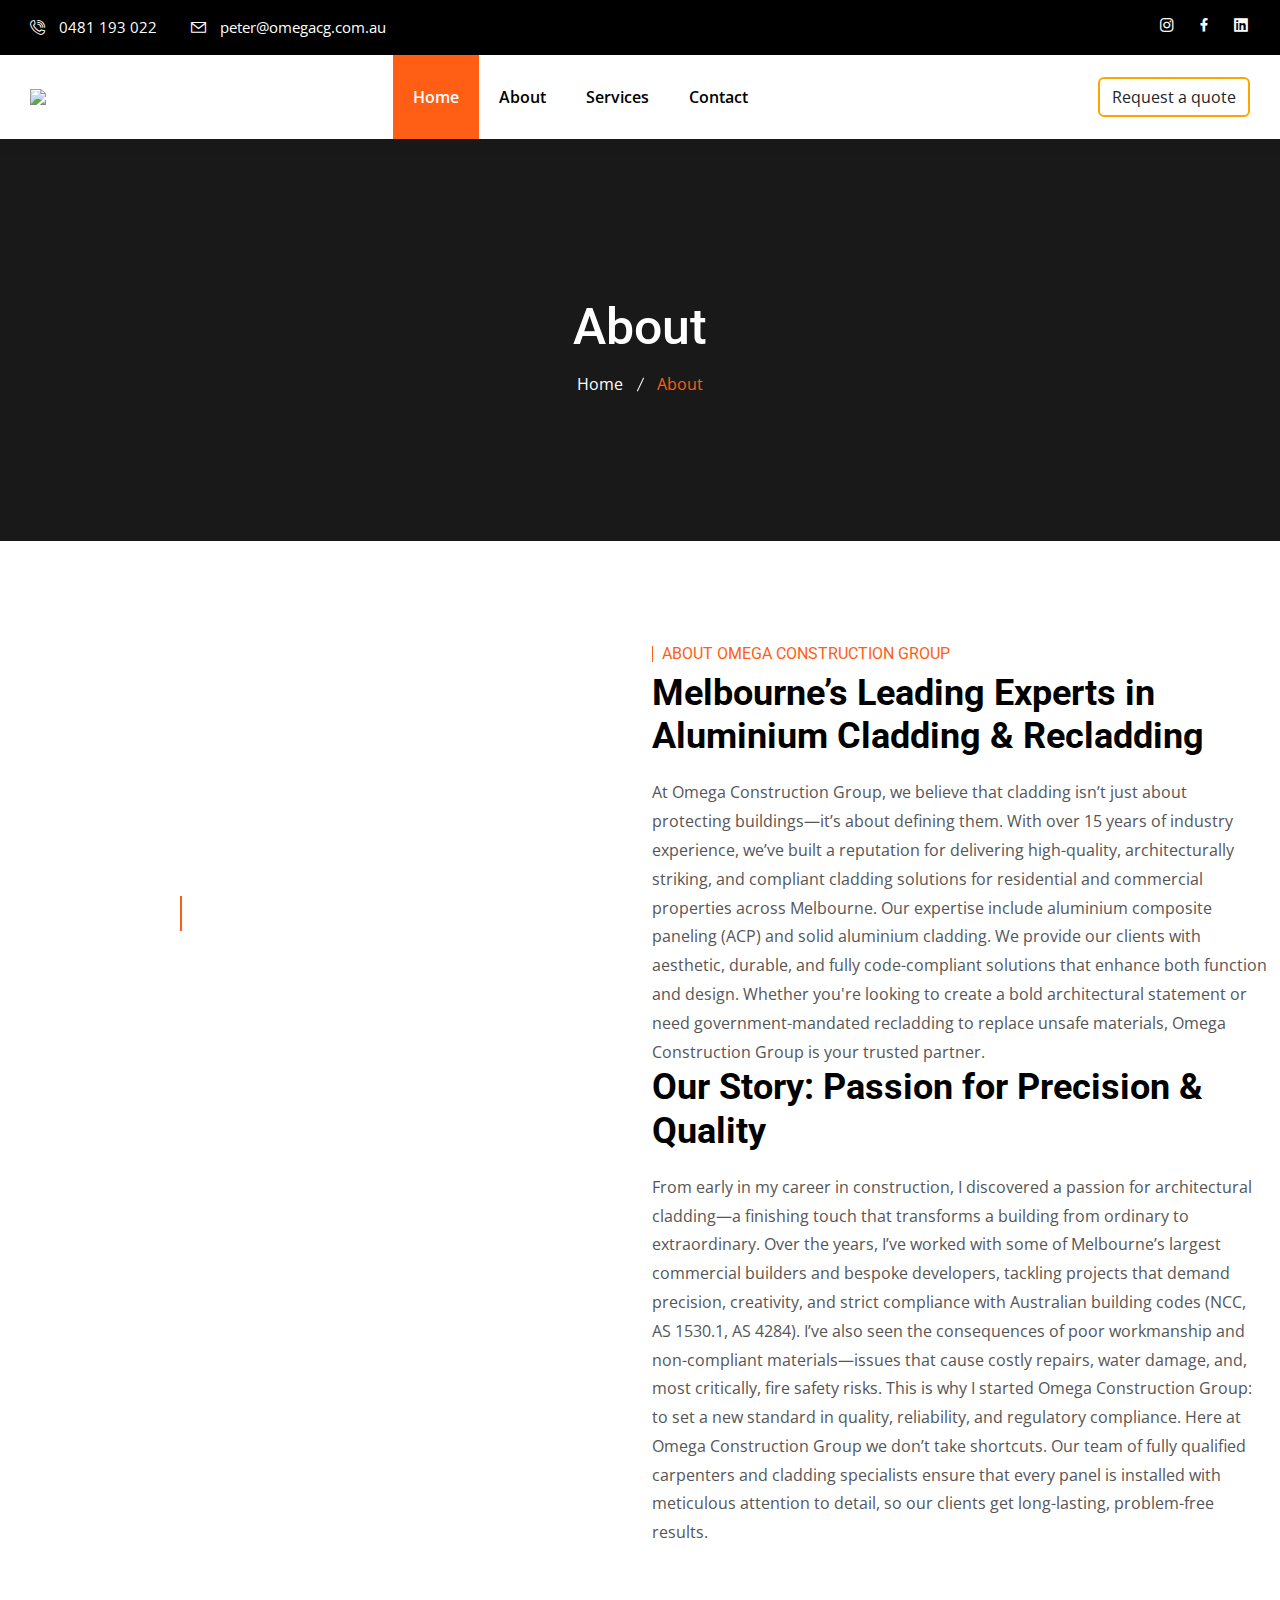
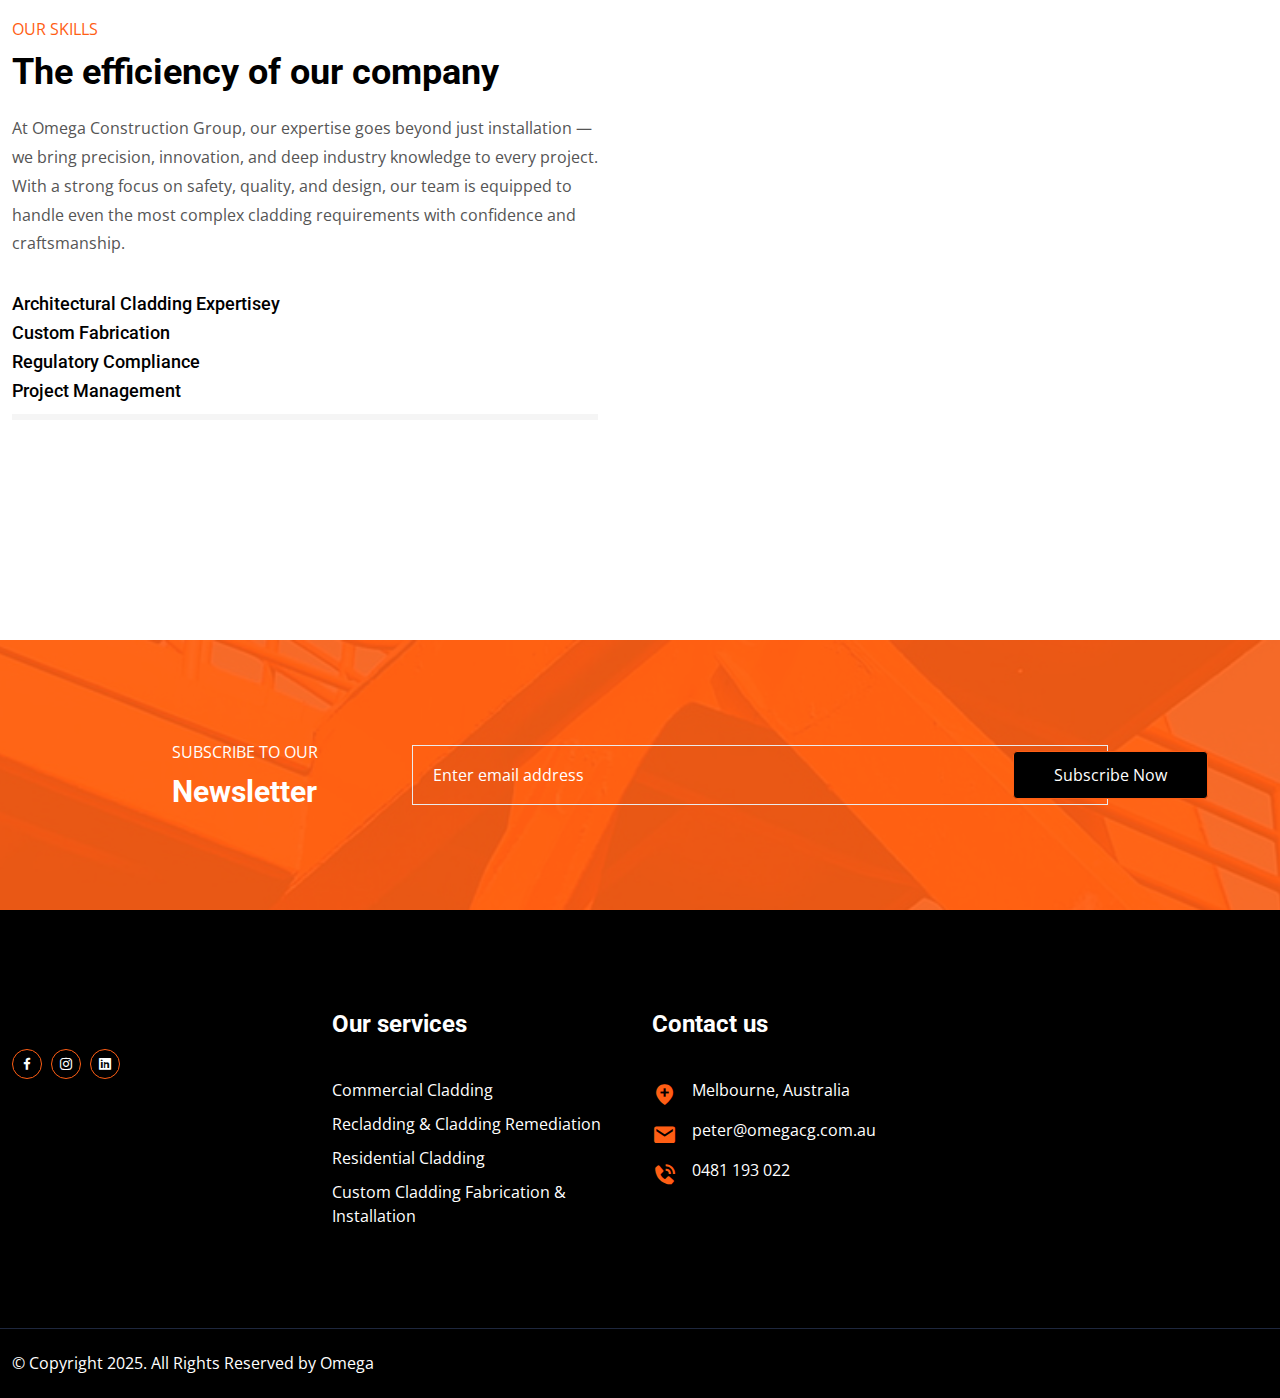
==== about.html @ 0a9ec305 "Add files via upload" ====
<!DOCTYPE html>
<html lang="zxx">

<head>
    <!-- Required meta tags -->
    <meta charset="utf-8">
    <meta name="viewport" content="width=device-width, initial-scale=1, shrink-to-fit=no">

    <!-- Bootstrap Min CSS -->
    <link rel="stylesheet" href="assets/css/bootstrap.min.css">
    <!-- Owl Theme Default Min CSS -->
    <link rel="stylesheet" href="assets/css/owl.theme.default.min.css">
    <!-- Owl Carousel Min CSS -->
    <link rel="stylesheet" href="assets/css/owl.carousel.min.css">
    <!-- Owl Magnific Min CSS -->
    <link rel="stylesheet" href="assets/css/magnific-popup.min.css">
    <!-- Animate Min CSS -->
    <link rel="stylesheet" href="assets/css/animate.min.css">
    <!--=== BoxIcons Min CSS ===-->
    <link rel="stylesheet" href="assets/css/boxicons.min.css">
    <!--=== FlatIcon CSS ===-->
    <link rel="stylesheet" href="assets/css/flaticon.css">
    <!--=== MeanMenu Min CSS ===-->
    <link rel="stylesheet" href="assets/css/meanmenu.min.css">
    <!-- Nice Select Min CSS -->
    <link rel="stylesheet" href="assets/css/nice-select.min.css">
    <!-- Odometer Min CSS-->
    <link rel="stylesheet" href="assets/css/odometer.min.css">
    <!-- Style CSS -->
    <link rel="stylesheet" href="assets/css/style.css">
    <!-- Responsive CSS -->
    <link rel="stylesheet" href="assets/css/responsive.css">

    <!-- Favicon -->
    <link rel="icon" type="image/png" href="assets/img/favicon.png">

    <link rel="stylesheet" href="https://cdnjs.cloudflare.com/ajax/libs/font-awesome/6.5.0/css/all.min.css" />


    <!-- Title -->
    <title>Omega Construction Group</title>
</head>

<body>
    <!-- Start Preloader Area -->
    <div class="loader-wrapper">
        <div class="loader-logo">
            <img src="assets/img/footer-logo.png" alt="Loading..." />
        </div>
    </div>

    <style>
        .loader-wrapper {
            position: fixed;
            z-index: 9999;
            background: #000 !important;
            width: 100%;
            height: 100%;
            top: 0;
            left: 0;
            display: flex;
            justify-content: center;
            align-items: center;
        }

        .loader-logo img {
            width: 200px;
            animation: pulse 1.5s infinite ease-in-out;
        }

        @keyframes pulse {
            0% {
                transform: scale(1);
                opacity: 1;
            }

            50% {
                transform: scale(1.1);
                opacity: 0.8;
            }

            100% {
                transform: scale(1);
                opacity: 1;
            }
        }
    </style>

    <!-- End Preloader Area -->

    <!-- Start Header Area -->
    <header class="header-area">
        <!-- Start Top Header -->
        <div class="top-header black-bg">
            <div class="container-fluid">
                <div class="row align-items-center">
                    <div class="col-lg-6 col-sm-8 ps-0">
                        <ul class="header-left-content">
                            <li>
                                <i class="flaticon-phone-ringing"></i>
                                <a href="tel: 0481 193 022"> 0481 193 022</a>
                            </li>
                            <li>
                                <i class="flaticon-email"></i>
                                <a href="mailto:peter@omegacg.com.au
">peter@omegacg.com.au
                                </a>
                            </li>
                        </ul>
                    </div>

                    <div class="col-lg-6 col-sm-4 pe-0">
                        <ul class="header-right-content">

                            <li>
                                <a href="https://www.instagram.com/omega.c.g?utm_source=ig_web_button_share_sheet&igsh=ZDNlZDc0MzIxNw%3D%3D"
                                    target="_blank">
                                    <i class="bx bxl-instagram"></i>
                                </a>
                            </li>
                            <li>
                                <a href="https://www.facebook.com/" target="_blank">
                                    <i class="bx bxl-facebook"></i>
                                </a>
                            </li>
                            <li>
                                <a href="https://au.linkedin.com/company/omega-construction-group" target="_blank">
                                    <i class="bx bxl-linkedin-square"></i>
                                </a>
                            </li>
                        </ul>
                    </div>
                </div>
            </div>
        </div>
        <!-- Start Top Header -->

        <!-- Start Nav Area -->
        <div class="navbar-area">
            <div class="mobile-nav">
                <div class="container-fluid">
                    <a href="index.html" class="logo">
                        <img alt="Logo" src="assets/img/logo.png" class="logo-img" style="width:250px;">
                        <noscript><img src="assets/img/logo.png" alt="Logo" style="width:250px;"></noscript>
                    </a>
                </div>
            </div>
        
            <div class="main-nav">
                <div class="container-fluid">
                    <nav class="navbar navbar-expand-md">
                        <a class="navbar-brand" href="index.html">
                            <img alt="Logo" src="assets/img/logo.png" class="logo-img"  style="width:150px;">
                            <noscript><img src="assets/img/logo.png" alt="Logo" style="width:150px;"></noscript>
                        </a>
        
                        <div class="collapse navbar-collapse mean-menu">
                            <ul class="navbar-nav m-auto">
                                <li class="nav-item">
                                    <a href="index.html" class="nav-link active">Home</a>
                                </li>
        
                                <li class="nav-item">
                                    <a href="about.html" class="nav-link">About</a>
                                </li>
        
                                <li class="nav-item">
                                    <a href="services.html" class="nav-link">Services</a>
                                </li>
        
                                <li class="nav-item">
                                    <a href="contact.html" class="nav-link">Contact</a>
                                </li>
                            </ul>
        
                            <!-- Request a quote button positioned to the right -->
                            <div class="ml-auto d-none d-md-block">
    <button class="btn btn-transparent" style="border: 2px solid orange;"> 
        <a href="contact.html" class="nav-link" style="color: inherit;">Request a quote</a>
    </button>
</div>


                        </div>
                    </nav>
                </div>
            </div>
        </div>
        

        <div class="others-option-for-responsive">
            <div class="container">
                <div class="dot-menu">
                    <div class="inner">
                        <div class="circle circle-one"></div>
                        <div class="circle circle-two"></div>
                        <div class="circle circle-three"></div>
                    </div>
                </div>


            </div>
        </div>
        </div>
        </div>
        </div>
        </div>
        <!-- End Nav Area -->
    </header>
    <!-- End Header Area -->

    <!-- Start Page Title Area -->
    <div class="page-title-area bg-1">
        <div class="container">
            <div class="page-title-content">
                <h2>About</h2>
                <ul>
                    <li>
                        <a href="index.html">
                            Home
                        </a>
                    </li>

                    <li class="active">About</li>
                </ul>
            </div>
        </div>
    </div>
    <!-- End Page Title Area -->

    <!-- Start Who We Are Area -->
    <section class="who-we-are-area pt-100 pb-70">
        <div class="container">
            <div class="row">
                <div class="col-lg-6">
                    <div class="who-we-are-img">
                        <img alt="Image" data-cfsrc="assets/img/H3.jpg"
                            style="display:none;visibility:hidden;"><noscript><img
                                src="assets/img/H3.jpg" alt="Image"></noscript>

                        <div class="who-we-are-img-2">
                            <img alt="Image" data-cfsrc="assets/img/H2.jpg"
                                style="display:none;visibility:hidden;"><noscript><img
                                    src="assets/img/H2.jpg" alt="Image"></noscript>
                        </div>


                    </div>
                </div>

                <div class="col-lg-6">
                    <div class="who-we-are-content">
                        <span class="top-title">ABOUT OMEGA CONSTRUCTION GROUP</span>
                        <h2>Melbourne’s Leading Experts in Aluminium Cladding & Recladding</h2>
                        <p>At Omega Construction Group, we believe that cladding isn’t just about protecting
                            buildings—it’s about defining them. With over 15 years of industry experience, we’ve built a
                            reputation for delivering high-quality, architecturally striking, and compliant cladding
                            solutions for residential and commercial properties across Melbourne. Our expertise include
                            aluminium composite paneling (ACP) and solid aluminium cladding. We provide our clients with
                            aesthetic, durable, and fully code-compliant solutions that enhance both function and
                            design. Whether you're looking to create a bold architectural statement or need
                            government-mandated recladding to replace unsafe materials, Omega Construction Group is your
                            trusted partner.</p>
                    </div>
                </div>
                <div class="col-lg-6">
                    <div class="who-we-are-img">
                        <img alt="Image" data-cfsrc="assets/img/2.jpg"
                            style="display:none;visibility:hidden;"><noscript><img src="assets/img/2.jpg"
                                alt="Image"></noscript>

                        <div class="who-we-are-img-2">
                            <img alt="Image" data-cfsrc="assets/img/3.jpg"
                                style="display:none;visibility:hidden;"><noscript><img src="assets/img/3.jpg"
                                    alt="Image"></noscript>
                        </div>


                    </div>
                </div>
                <div class="col-lg-6">
                    <div class="who-we-are-content">


                        <h2>Our Story: Passion for Precision & Quality</h2>
                        <p>From early in my career in construction, I discovered a passion for architectural cladding—a
                            finishing touch that transforms a building from ordinary to extraordinary. Over the years,
                            I’ve worked with some of Melbourne’s largest commercial builders and bespoke developers,
                            tackling projects that demand precision, creativity, and strict compliance with Australian
                            building codes (NCC, AS 1530.1, AS 4284). I’ve also seen the consequences of poor
                            workmanship and non-compliant materials—issues that cause costly repairs, water damage, and,
                            most critically, fire safety risks. This is why I started Omega Construction Group: to set a
                            new standard in quality, reliability, and regulatory compliance. Here at Omega Construction
                            Group we don’t take shortcuts. Our team of fully qualified carpenters and cladding
                            specialists ensure that every panel is installed with meticulous attention to detail, so our
                            clients get long-lasting, problem-free results.</p>
                    </div>
                </div>
            </div>
        </div>
        </div>
        </div>
    </section>
    <!-- End Who We Are Area -->

    <!-- Start Features Area -
    <section class="feathers-area pt-100 pb-70">
        <div class="container">
            <div class="row justify-content-center">
                <div class="col-lg-4 col-sm-6">
                    <div class="single-feathers">
                        <i class="flaticon-planning"></i>
                        <h3>Total initial planning</h3>
                        <p>Lorem ipsum dolor sit amet, conse etur adipiscing elit, sed do eiusmo tempor incididunt dolore magna</p>
                    </div>
                </div>

                <div class="col-lg-4 col-sm-6">
                    <div class="single-feathers">
                        <i class="flaticon-stopwatch"></i>
                        <h3>First working process</h3>
                        <p>Lorem ipsum dolor sit amet, conse etur adipiscing elit, sed do eiusmo tempor incididunt dolore magna</p>
                    </div>
                </div>

                <div class="col-lg-4 col-sm-6">
                    <div class="single-feathers">
                        <i class="flaticon-cost"></i>
                        <h3>Affordable price</h3>
                        <p>Lorem ipsum dolor sit amet, conse etur adipiscing elit, sed do eiusmo tempor incididunt dolore magna</p>
                    </div>
                </div>
            </div>
        </div>
    </section>
    <!-- End Features Area -->

    <!-- Start Our Skills Area -->
    <section class="our-skills-area pb-100">
        <div class="container">
            <div class="row align-items-center">
                <div class="col-lg-6">
                    <div class="skills-content">
                        <span class="top-title">OUR SKILLS </span>
                        <h2>The efficiency of our company</h2>
                        <p>At Omega Construction Group, our expertise goes beyond just installation — we bring
                            precision, innovation, and deep industry knowledge to every project. With a strong focus on
                            safety, quality, and design, our team is equipped to handle even the most complex cladding
                            requirements with confidence and craftsmanship.

                        </p>
                    </div>

                    <div class="all-skill-bar">
                        <div class="skill-bar">
                            <h4 class="">
                                <span class="progress-title"> Architectural Cladding Expertisey</span><br>
                                <span class="progress-title"> Custom Fabrication</span><br>
                                <span class="progress-title"> Regulatory Compliance</span><br>
                                <span class="progress-title"> Project Management</span>
                                <span class="progress-number-wrapper">
                                    <span class="progress-number-mark">
                                        <span class="percent"></span>
                                        <span class="down-arrow"></span>
                                    </span>
                                </span>
                            </h4>

                            <div class="progress-content-outter">
                                <div class="progress-content"></div>
                            </div>
                        </div>


                    </div>
                </div>

                <div class="col-lg-6">
                    <div class="skill-img">
                        <img alt="Image" data-cfsrc="assets/img/3.jpg"
                            style="display:none;visibility:hidden;"><noscript><img src="assets/img/3.jpg"
                                alt="Image"></noscript>
                    </div>
                </div>
            </div>
        </div>
    </section>
    <!-- End Our Skills Area -->

    <!-- Start Team Area 
    <section class="team-area pt-100 pb-70">
        <div class="container">
            <div class="section-title">
                <span>PROFESSIONALS</span>
                <h2>Meet our skilled team</h2>
            </div>

            <div class="row justify-content-center">
                <div class="col-lg-4 col-md-6">
                    <div class="single-team-member">
                        <img alt="Image" data-cfsrc="assets/img/team-img/team-img-1.jpg" style="display:none;visibility:hidden;"><noscript><img src="assets/img/team-img/team-img-1.jpg" alt="Image"></noscript>

                        <div class="team-content">
                            <span>PROJECT HEAD</span>
                            <h3>David Cunningham</h3>

                            <div class="team-social">
                                <a href="#" class="control">
										<i class="bx bx-share-alt"></i>
									</a>

                                <ul>
                                    <li>
                                        <a href="#">
												<i class="bx bxl-twitter"></i>
											</a>
                                    </li>
                                    <li>
                                        <a href="#">
												<i class="bx bxl-instagram"></i>
											</a>
                                    </li>
                                    <li>
                                        <a href="#">
												<i class="bx bxl-facebook"></i>
											</a>
                                    </li>
                                    <li>
                                        <a href="#">
												<i class="bx bxl-linkedin-square"></i>
											</a>
                                    </li>
                                </ul>
                            </div>
                        </div>
                    </div>
                </div>

                <div class="col-lg-4 col-md-6">
                    <div class="single-team-member">
                        <img alt="Image" data-cfsrc="assets/img/team-img/team-img-2.jpg" style="display:none;visibility:hidden;"><noscript><img src="assets/img/team-img/team-img-2.jpg" alt="Image"></noscript>

                        <div class="team-content">
                            <span>INTERIOR DESIGNER</span>
                            <h3>Michele A. Murphy</h3>

                            <div class="team-social">
                                <a href="#" class="control">
										<i class="bx bx-share-alt"></i>
									</a>

                                <ul>
                                    <li>
                                        <a href="#">
												<i class="bx bxl-twitter"></i>
											</a>
                                    </li>
                                    <li>
                                        <a href="#">
												<i class="bx bxl-instagram"></i>
											</a>
                                    </li>
                                    <li>
                                        <a href="#">
												<i class="bx bxl-facebook"></i>
											</a>
                                    </li>
                                    <li>
                                        <a href="#">
												<i class="bx bxl-linkedin-square"></i>
											</a>
                                    </li>
                                </ul>
                            </div>
                        </div>
                    </div>
                </div>

                <div class="col-lg-4 col-md-6">
                    <div class="single-team-member">
                        <img alt="Image" data-cfsrc="assets/img/team-img/team-img-3.jpg" style="display:none;visibility:hidden;"><noscript><img src="assets/img/team-img/team-img-3.jpg" alt="Image"></noscript>

                        <div class="team-content">
                            <span>ARCHITECT</span>
                            <h3>Margert Scott</h3>

                            <div class="team-social">
                                <a href="#" class="control">
										<i class="bx bx-share-alt"></i>
									</a>

                                <ul>
                                    <li>
                                        <a href="#">
												<i class="bx bxl-twitter"></i>
											</a>
                                    </li>
                                    <li>
                                        <a href="#">
												<i class="bx bxl-instagram"></i>
											</a>
                                    </li>
                                    <li>
                                        <a href="#">
												<i class="bx bxl-facebook"></i>
											</a>
                                    </li>
                                    <li>
                                        <a href="#">
												<i class="bx bxl-linkedin-square"></i>
											</a>
                                    </li>
                                </ul>
                            </div>
                        </div>
                    </div>
                </div>
            </div>
        </div>
    </section>
    <!-- End Team Area -->

    <!-- Start Testimonials Area 
    <section class="testimonials-area testimonials-area-style-two ptb-100">
        <div class="container">
            <div class="section-title white-title">
                <span>TESTIMONIALS</span>
                <h2>What our clients say</h2>
            </div>

            <div class="testimonials-all-content">
                <div class="testimonials-slider owl-theme owl-carousel">
                    <div class="row">
                        <div class="col-lg-4">
                            <img alt="Image" data-cfsrc="assets/img/testimonials-img/testimonials-img-2.jpg" style="display:none;visibility:hidden;"><noscript><img src="assets/img/testimonials-img/testimonials-img-2.jpg" alt="Image"></noscript>
                        </div>

                        <div class="col-lg-8">
                            <div class="testimonials-content">
                                <div class="testimonials-name">
                                    <i class="flaticon-quotation"></i>
                                    <h3>Juhon Sheetz</h3>
                                    <span>Client</span>
                                </div>

                                <p>“Lorem ipsum dolor sit amet, consetetur sadipscing elitr, sed diam nonumy eirmod tempor invidunt ut labore et dolore magna aliquyam erat, sed diam voluptua. At vero eos et accusam et justo duo dolores et ea rebum. Stet
                                    clita kasd gubergren, no sea takimata sanctus est Lorem ipsum dolor sit amet ut labore et dolore magna aliquyam erat, sed diam voluptua justo duo dolores et ea rebum.”</p>
                            </div>
                        </div>
                    </div>

                    <div class="row">
                        <div class="col-lg-4">
                            <img alt="Image" data-cfsrc="assets/img/testimonials-img/testimonials-img-1.jpg" style="display:none;visibility:hidden;"><noscript><img src="assets/img/testimonials-img/testimonials-img-1.jpg" alt="Image"></noscript>
                        </div>

                        <div class="col-lg-8">
                            <div class="testimonials-content">
                                <div class="testimonials-name">
                                    <i class="flaticon-quotation"></i>
                                    <h3>Donald Sheetz</h3>
                                    <span>Client</span>
                                </div>

                                <p>“Lorem ipsum dolor sit amet, consetetur sadipscing elitr, sed diam nonumy eirmod tempor invidunt ut labore et dolore magna aliquyam erat, sed diam voluptua. At vero eos et accusam et justo duo dolores et ea rebum. Stet
                                    clita kasd gubergren, no sea takimata sanctus est Lorem ipsum dolor sit amet ut labore et dolore magna aliquyam erat, sed diam voluptua justo duo dolores et ea rebum.”</p>
                            </div>
                        </div>
                    </div>
                </div>
            </div>
        </div>

        <div class="testimonials-shape">
            <img alt="Image" data-cfsrc="assets/img/testimonials-img/testimonials-shape.jpg" style="display:none;visibility:hidden;"><noscript><img src="assets/img/testimonials-img/testimonials-shape.jpg" alt="Image"></noscript>
        </div>
    </section>
    <!-- End Testimonials Area -->

    <!-- Start Subscribe Area -->
    <section class="subscribe-area ptb-100 mt-100">
        <div class="container">
            <div class="row align-items-center">
                <div class="col-lg-3">
                    <div class="subscribe-content">
                        <span>SUBSCRIBE TO OUR</span>
                        <h2>Newsletter</h2>
                    </div>
                </div>

                <div class="col-lg-9">
                    <form class="newsletter-form" data-toggle="validator">
                        <input type="email" class="form-control" placeholder="Enter email address" name="EMAIL" required
                            autocomplete="off">

                        <button class="default-btn" type="submit">
                            Subscribe Now
                        </button>

                        <div id="validator-newsletter" class="form-result"></div>
                    </form>
                </div>
            </div>
        </div>
    </section>
    <!-- End Subscribe Area -->

    <!-- Start Footer Top Area -->
    <footer class="footer-top-area pt-100 pb-70">
        <div class="container">
            <div class="row">
                <div class="col-lg-3 col-md-6">
                    <div class="single-footer-widget">
                        <a href="index.html">
                            <img alt="Image" data-cfsrc="assets/img/footer-logo.png"
                                style="display:none;visibility:hidden;"><noscript><img src="assets/img/footer-logo.png"
                                    alt="Image"></noscript>
                        </a>

                        <p></p>

                        <ul class="social-icon">

                            <li>
                                <a href="https://www.facebook.com/" target="_blank">
                                    <i class="bx bxl-facebook"></i>
                                </a>
                            </li>
                            <li>
                                <a href="https://www.instagram.com/omega.c.g?utm_source=ig_web_button_share_sheet&igsh=ZDNlZDc0MzIxNw%3D%3D"
                                    target="_blank">
                                    <i class="bx bxl-instagram"></i>
                                </a>
                            </li>
                            <li>
                                <a href="https://au.linkedin.com/company/omega-construction-group" target="_blank">
                                    <i class="bx bxl-linkedin-square"></i>
                                </a>
                            </li>
                        </ul>
                    </div>
                </div>

                <div class="col-lg-3 col-md-6">
                    <div class="single-footer-widget">
                        <h3>Our services</h3>

                        <ul class="import-link">
                            <li>
                                <a href="Commercial - Cladding.html">Commercial Cladding</a>
                            </li>
                            <li>
                                <a href="Recladding.html">Recladding & Cladding Remediation</a>
                            </li>
                            <li>
                                <a href="Residential Cladding.html">Residential Cladding</a>
                            </li>
                            <li>
                                <a href="Custom - Cladding.html">Custom Cladding Fabrication & Installation</a>
                            </li>

                        </ul>
                    </div>
                </div>

                <div class="col-lg-3 col-md-6">
                    <div class="single-footer-widget">
                        <h3>Contact us</h3>

                        <ul class="address">
                            <li class="location">
                                <i class="bx bxs-location-plus"></i> Melbourne, Australia
                            </li>
                            <li>
                                <i class="bx bxs-envelope"></i>
                                <a href="mailto:peter@omegacg.com.au
">peter@omegacg.com.au
                                </a>

                            </li>
                            <li>
                                <i class="bx bxs-phone-call"></i>
                                <a href="tel: 0481 193 022"> 0481 193 022</a>

                            </li>
                        </ul>
                    </div>
                </div>


            </div>
        </div>
    </footer>
    <!-- End Footer Top Area -->

    <!-- Start Footer Bottom Area -->
    <footer class="footer-bottom-area">
        <div class="container">
            <div class="row align-items-center">
                <div class="col-lg-6">
                    <p>© Copyright 2025. All Rights Reserved by Omega</p>
                </div>


            </div>
        </div>
    </footer>
    <!-- End Footer Bottom Area -->

    <!-- Start Go Top Area -->
    <div class="go-top">
        <i class="bx bx-chevrons-up"></i>
        <i class="bx bx-chevrons-up"></i>
    </div>
    <!-- End Go Top Area -->

    <!-- Jquery Min JS -->
    <script data-cfasync="false" src="/cdn-cgi/scripts/5c5dd728/cloudflare-static/email-decode.min.js"></script>
    <script src="assets/js/jquery.min.js"></script>
    <!-- Bootstrap Bundle Min JS -->
    <script src="assets/js/bootstrap.bundle.min.js"></script>
    <!--=== MeanMenu Min JS ===-->
    <script src="assets/js/meanmenu.min.js"></script>
    <!-- Wow Min JS -->
    <script src="assets/js/wow.min.js"></script>
    <!-- Owl Carousel Min JS -->
    <script src="assets/js/owl.carousel.min.js"></script>
    <!-- Owl Magnific Min JS -->
    <script src="assets/js/magnific-popup.min.js"></script>
    <!-- Nice Select Min JS -->
    <script src="assets/js/nice-select.min.js"></script>
    <!-- Jarallax Min JS -->
    <script src="assets/js/jarallax.min.js"></script>
    <!-- Mixitup Min JS -->
    <script src="assets/js/mixitup.min.js"></script>
    <!-- Appear Min JS -->
    <script src="assets/js/appear.min.js"></script>
    <!-- Odometer Min JS -->
    <script src="assets/js/odometer.min.js"></script>
    <!-- Form Validator Min JS -->
    <script src="assets/js/form-validator.min.js"></script>
    <!-- Contact JS -->
    <script src="assets/js/contact-form-script.js"></script>
    <!--=== AjaxChimp Min JS ===-->
    <script src="assets/js/ajaxchimp.min.js"></script>
    <!-- Custom JS -->
    <script src="assets/js/custom.js"></script>
</body>

</html>
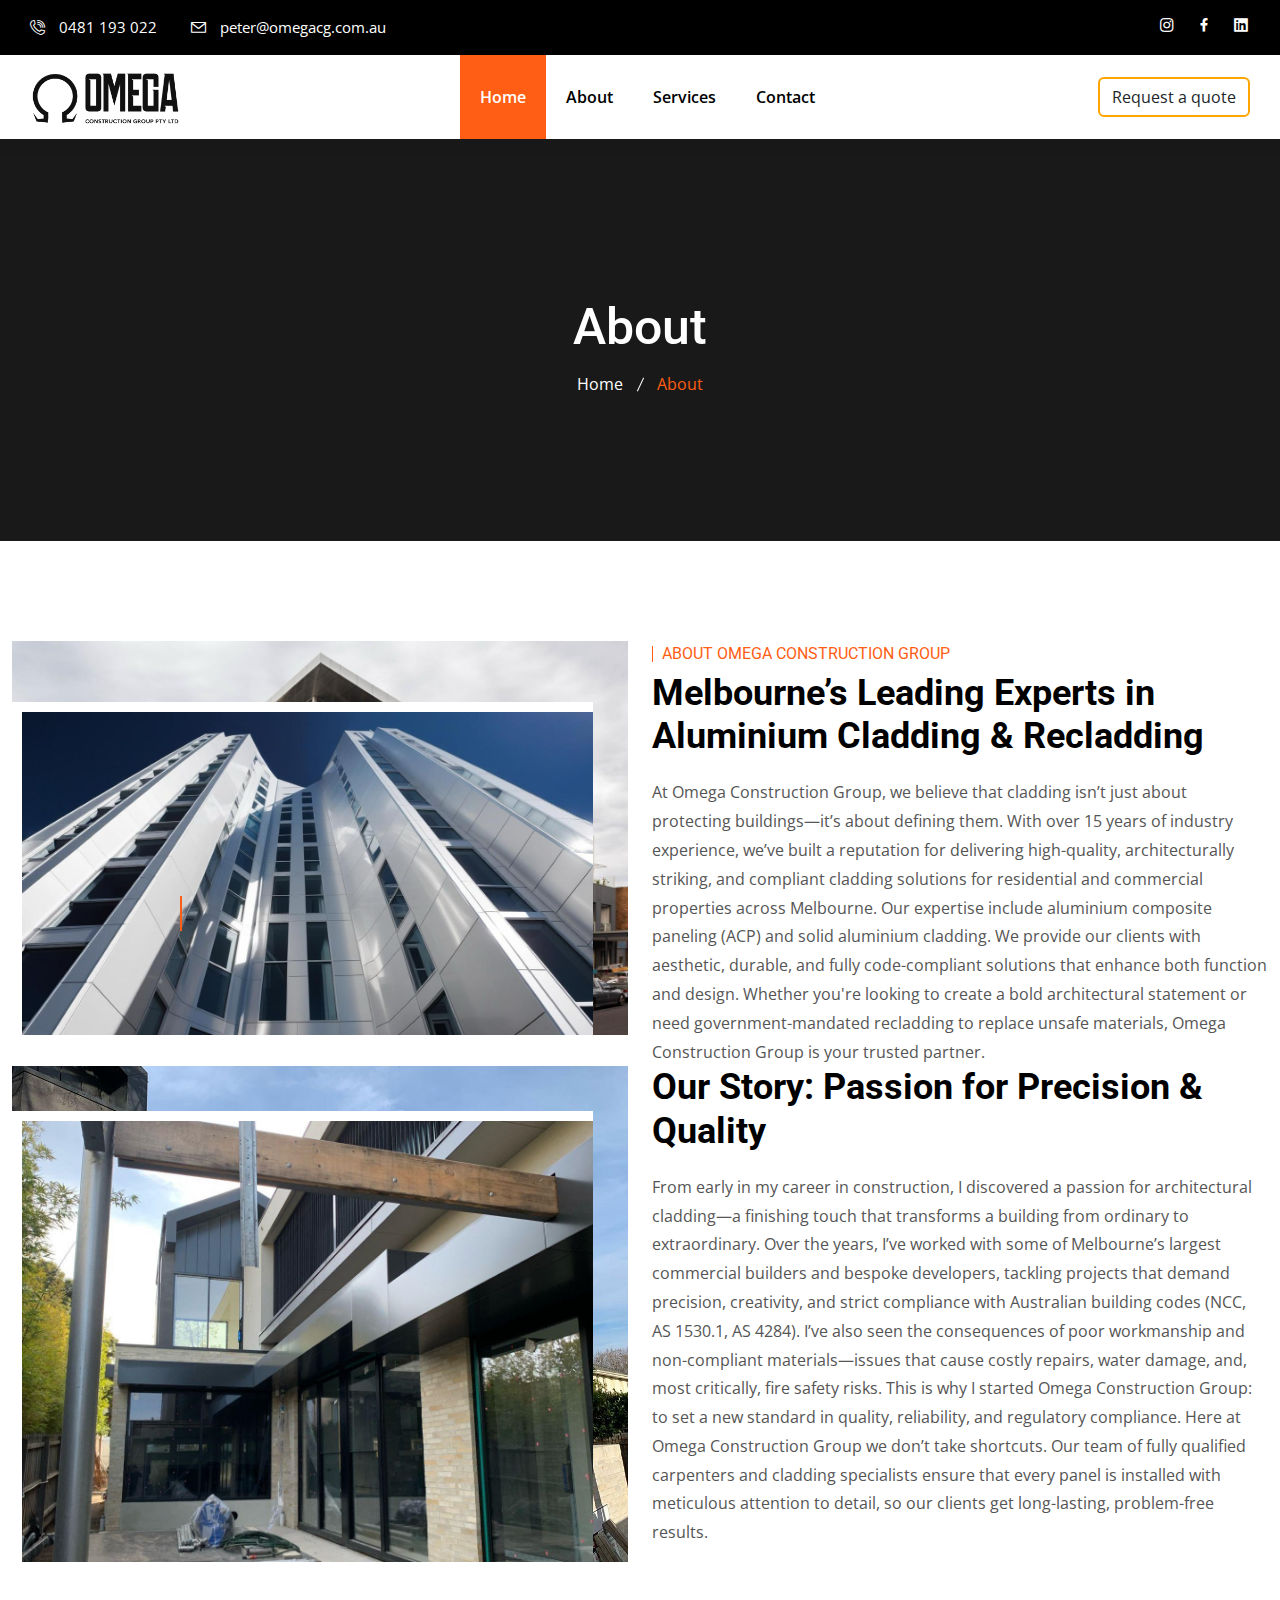
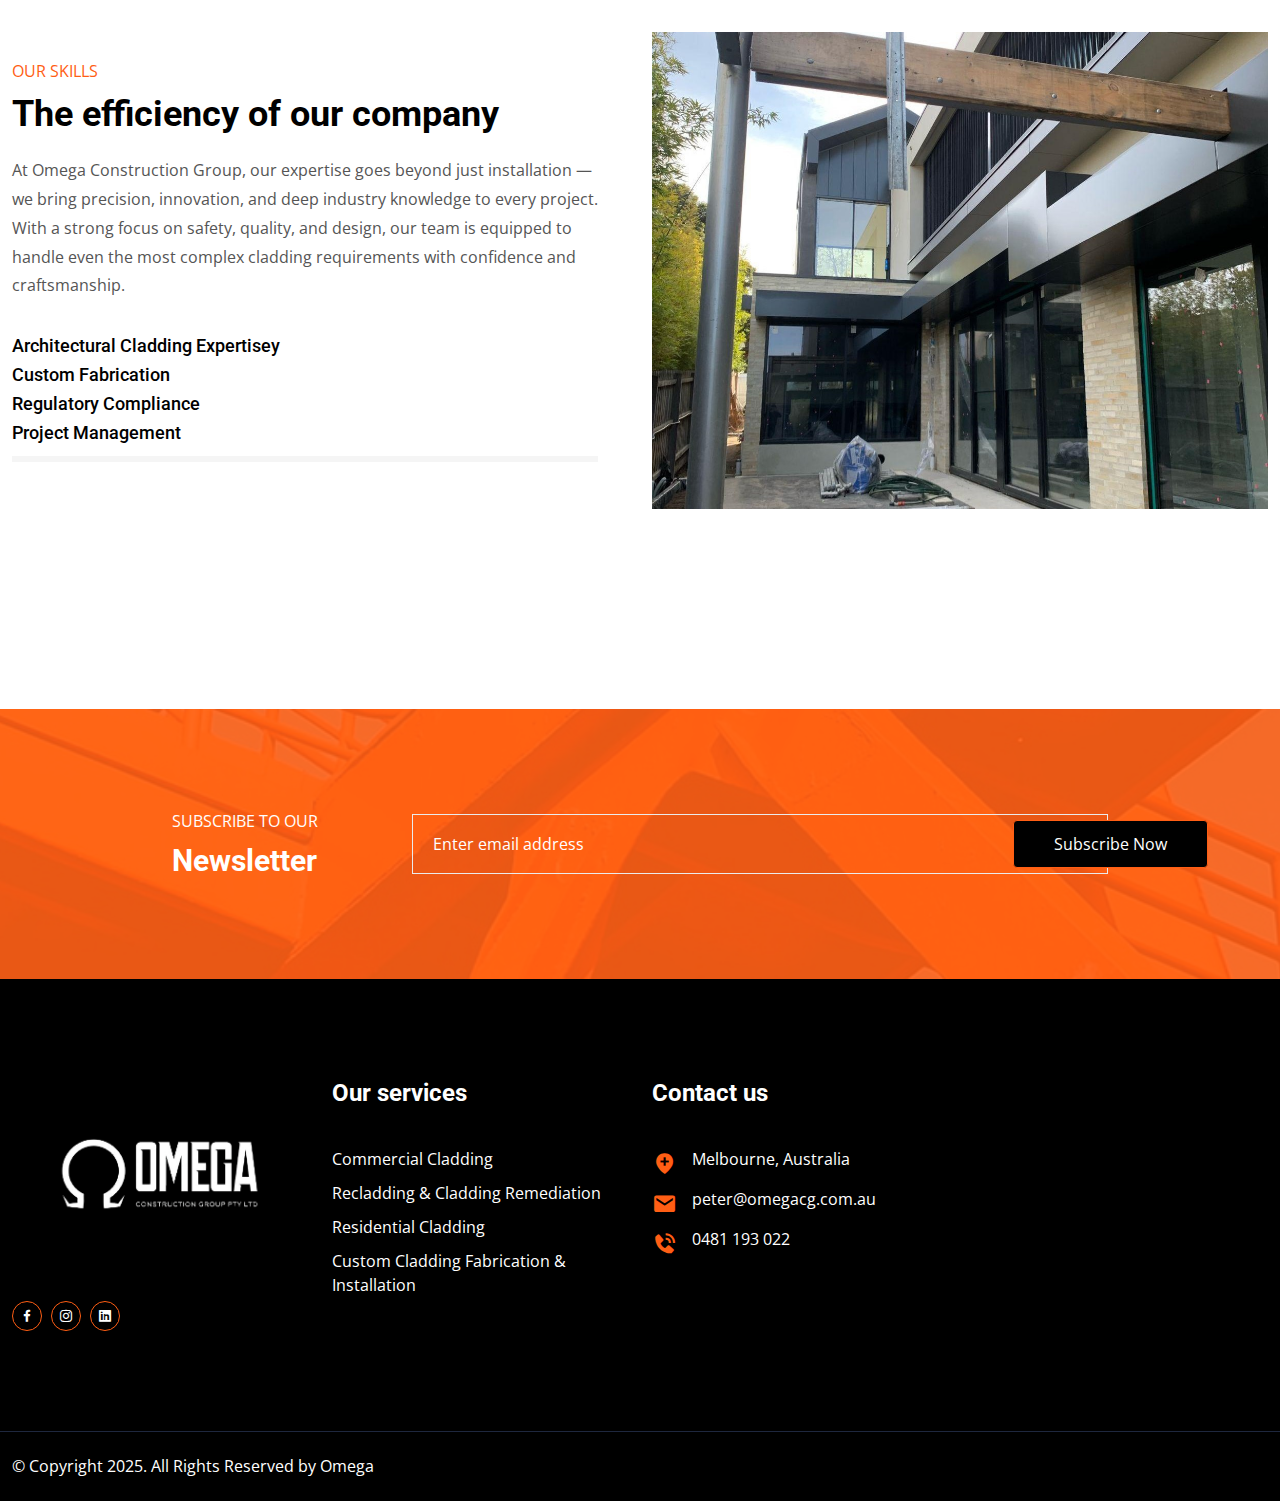
==== commit 6d3af34a: "fix images" ====
--- a/about.html
+++ b/about.html
@@ -234,14 +234,12 @@
             <div class="row">
                 <div class="col-lg-6">
                     <div class="who-we-are-img">
-                        <img alt="Image" data-cfsrc="assets/img/H3.jpg"
-                            style="display:none;visibility:hidden;"><noscript><img
-                                src="assets/img/H3.jpg" alt="Image"></noscript>
+                        <img
+                                src="assets/img/H3.jpg" alt="Image">
 
                         <div class="who-we-are-img-2">
-                            <img alt="Image" data-cfsrc="assets/img/H2.jpg"
-                                style="display:none;visibility:hidden;"><noscript><img
-                                    src="assets/img/H2.jpg" alt="Image"></noscript>
+                            <img
+                                    src="assets/img/H2.jpg" alt="Image">
                         </div>
 
 
@@ -265,14 +263,12 @@
                 </div>
                 <div class="col-lg-6">
                     <div class="who-we-are-img">
-                        <img alt="Image" data-cfsrc="assets/img/2.jpg"
-                            style="display:none;visibility:hidden;"><noscript><img src="assets/img/2.jpg"
-                                alt="Image"></noscript>
+                        <img src="assets/img/2.jpg"
+                                alt="Image">
 
                         <div class="who-we-are-img-2">
-                            <img alt="Image" data-cfsrc="assets/img/3.jpg"
-                                style="display:none;visibility:hidden;"><noscript><img src="assets/img/3.jpg"
-                                    alt="Image"></noscript>
+                            <img src="assets/img/3.jpg"
+                                    alt="Image">
                         </div>
 
 
@@ -377,9 +373,8 @@
 
                 <div class="col-lg-6">
                     <div class="skill-img">
-                        <img alt="Image" data-cfsrc="assets/img/3.jpg"
-                            style="display:none;visibility:hidden;"><noscript><img src="assets/img/3.jpg"
-                                alt="Image"></noscript>
+                        <img src="assets/img/3.jpg"
+                                alt="Image">
                     </div>
                 </div>
             </div>
@@ -612,9 +607,8 @@
                 <div class="col-lg-3 col-md-6">
                     <div class="single-footer-widget">
                         <a href="index.html">
-                            <img alt="Image" data-cfsrc="assets/img/footer-logo.png"
-                                style="display:none;visibility:hidden;"><noscript><img src="assets/img/footer-logo.png"
-                                    alt="Image"></noscript>
+                            <img src="assets/img/footer-logo.png"
+                                    alt="Image">
                         </a>
 
                         <p></p>
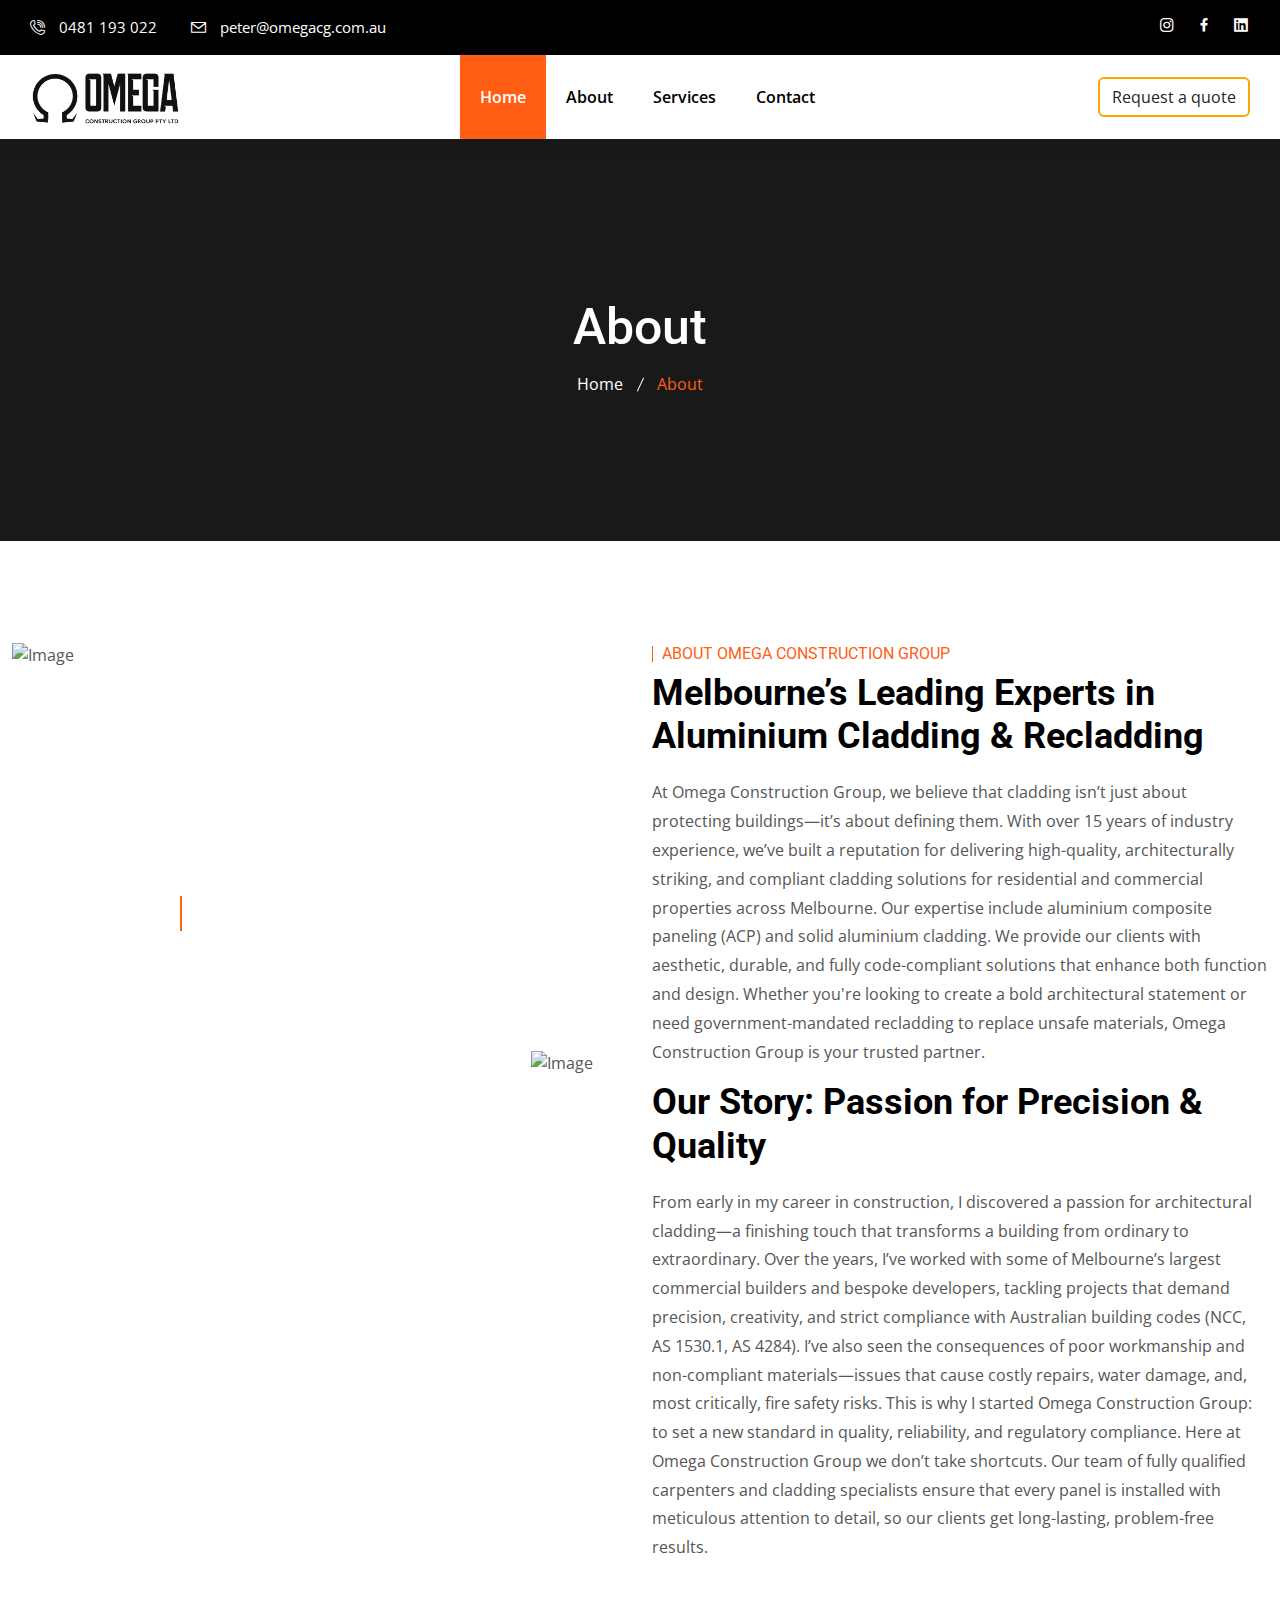
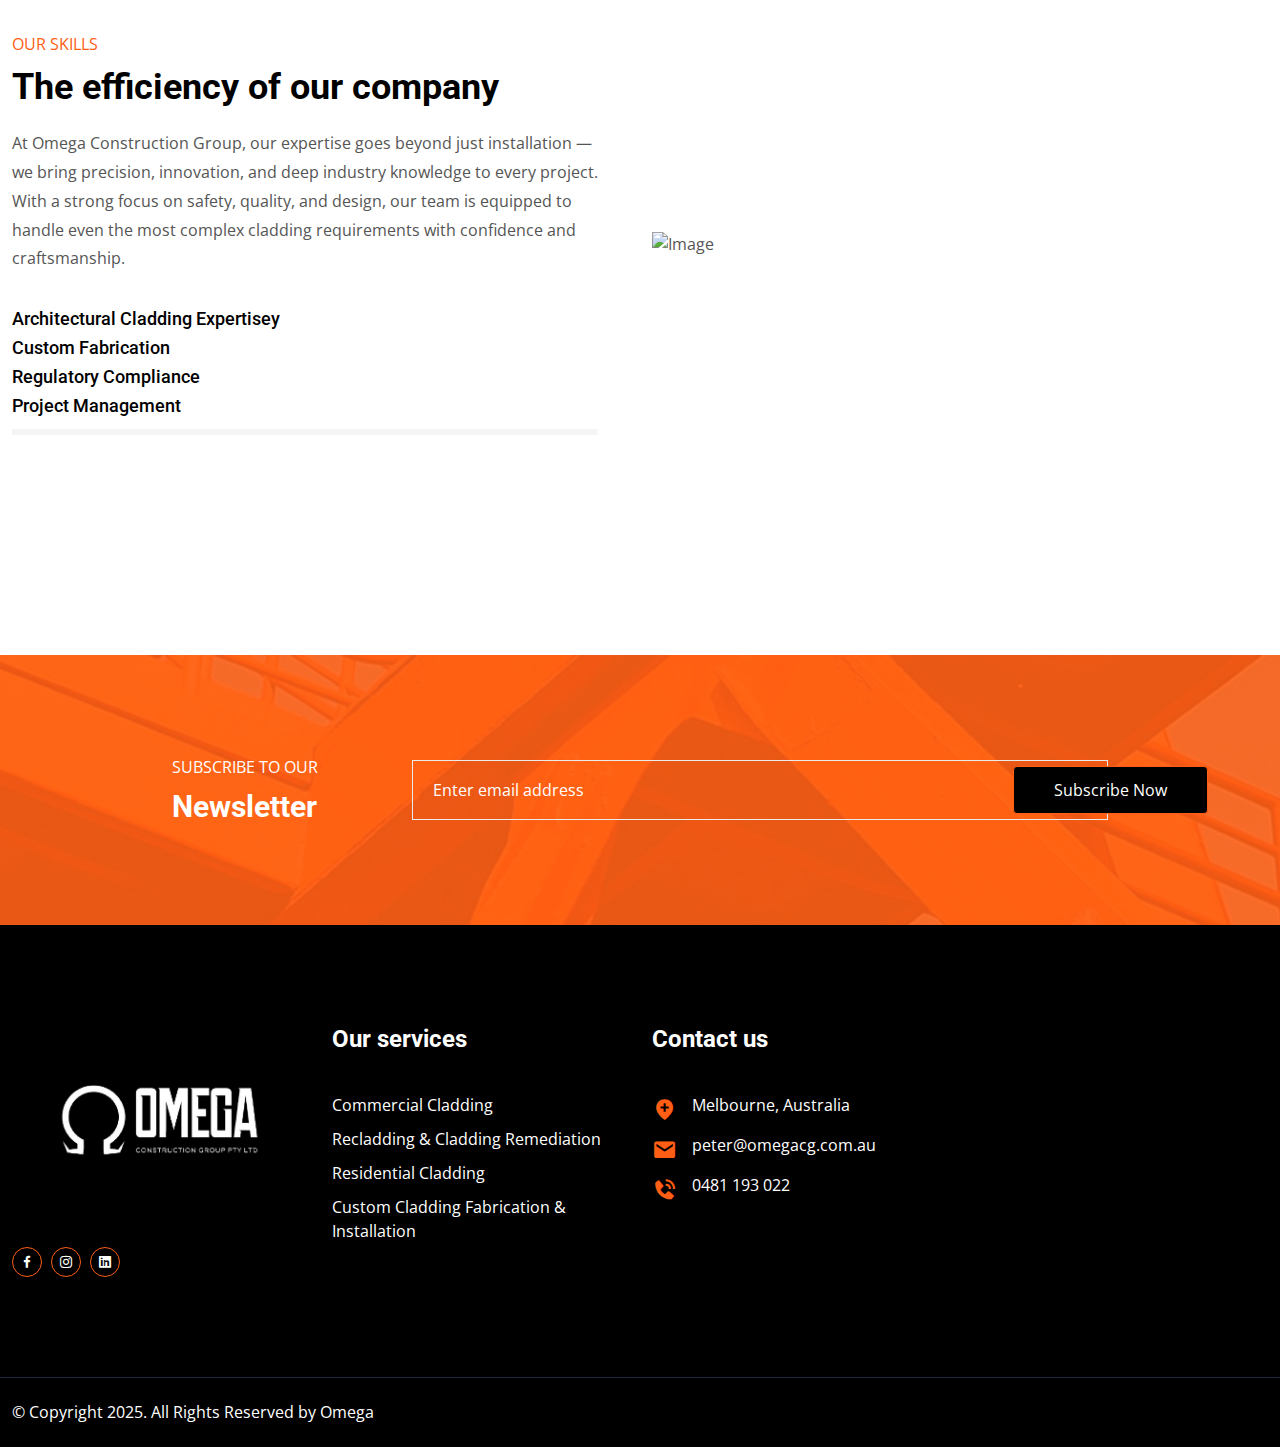
==== commit 6440f1f3: "Update about.html" ====
--- a/about.html
+++ b/about.html
@@ -32,7 +32,7 @@
     <link rel="stylesheet" href="assets/css/responsive.css">
 
     <!-- Favicon -->
-    <link rel="icon" type="image/png" href="assets/img/favicon.png">
+    <link rel="icon" type="image/png" href="assets/img/footer-logo.png">
 
     <link rel="stylesheet" href="https://cdnjs.cloudflare.com/ajax/libs/font-awesome/6.5.0/css/all.min.css" />
 
@@ -234,12 +234,10 @@
             <div class="row">
                 <div class="col-lg-6">
                     <div class="who-we-are-img">
-                        <img
-                                src="assets/img/H3.jpg" alt="Image">
-
+                        <img src="assets/img/A1.jpg" alt="Image">
+<br><br><br><br><br><br><br><br><br><br><br><br><br><br><br><br><br><br>
                         <div class="who-we-are-img-2">
-                            <img
-                                    src="assets/img/H2.jpg" alt="Image">
+                            <img src="assets/img/A2.jpg" alt="Image">
                         </div>
 
 
@@ -259,26 +257,8 @@
                             design. Whether you're looking to create a bold architectural statement or need
                             government-mandated recladding to replace unsafe materials, Omega Construction Group is your
                             trusted partner.</p>
-                    </div>
-                </div>
-                <div class="col-lg-6">
-                    <div class="who-we-are-img">
-                        <img src="assets/img/2.jpg"
-                                alt="Image">
-
-                        <div class="who-we-are-img-2">
-                            <img src="assets/img/3.jpg"
-                                    alt="Image">
-                        </div>
-
-
-                    </div>
-                </div>
-                <div class="col-lg-6">
-                    <div class="who-we-are-content">
-
-
-                        <h2>Our Story: Passion for Precision & Quality</h2>
+
+                            <h2>Our Story: Passion for Precision & Quality</h2>
                         <p>From early in my career in construction, I discovered a passion for architectural cladding—a
                             finishing touch that transforms a building from ordinary to extraordinary. Over the years,
                             I’ve worked with some of Melbourne’s largest commercial builders and bespoke developers,
@@ -290,6 +270,20 @@
                             Group we don’t take shortcuts. Our team of fully qualified carpenters and cladding
                             specialists ensure that every panel is installed with meticulous attention to detail, so our
                             clients get long-lasting, problem-free results.</p>
+                    </div>
+                </div>
+                <div class="col-lg-6">
+                    
+
+                        
+
+    
+                </div>
+                <div class="col-lg-6">
+                    <div class="who-we-are-content">
+
+
+                        
                     </div>
                 </div>
             </div>
@@ -373,7 +367,7 @@
 
                 <div class="col-lg-6">
                     <div class="skill-img">
-                        <img src="assets/img/3.jpg"
+                        <img src="assets/img/A3.png"
                                 alt="Image">
                     </div>
                 </div>
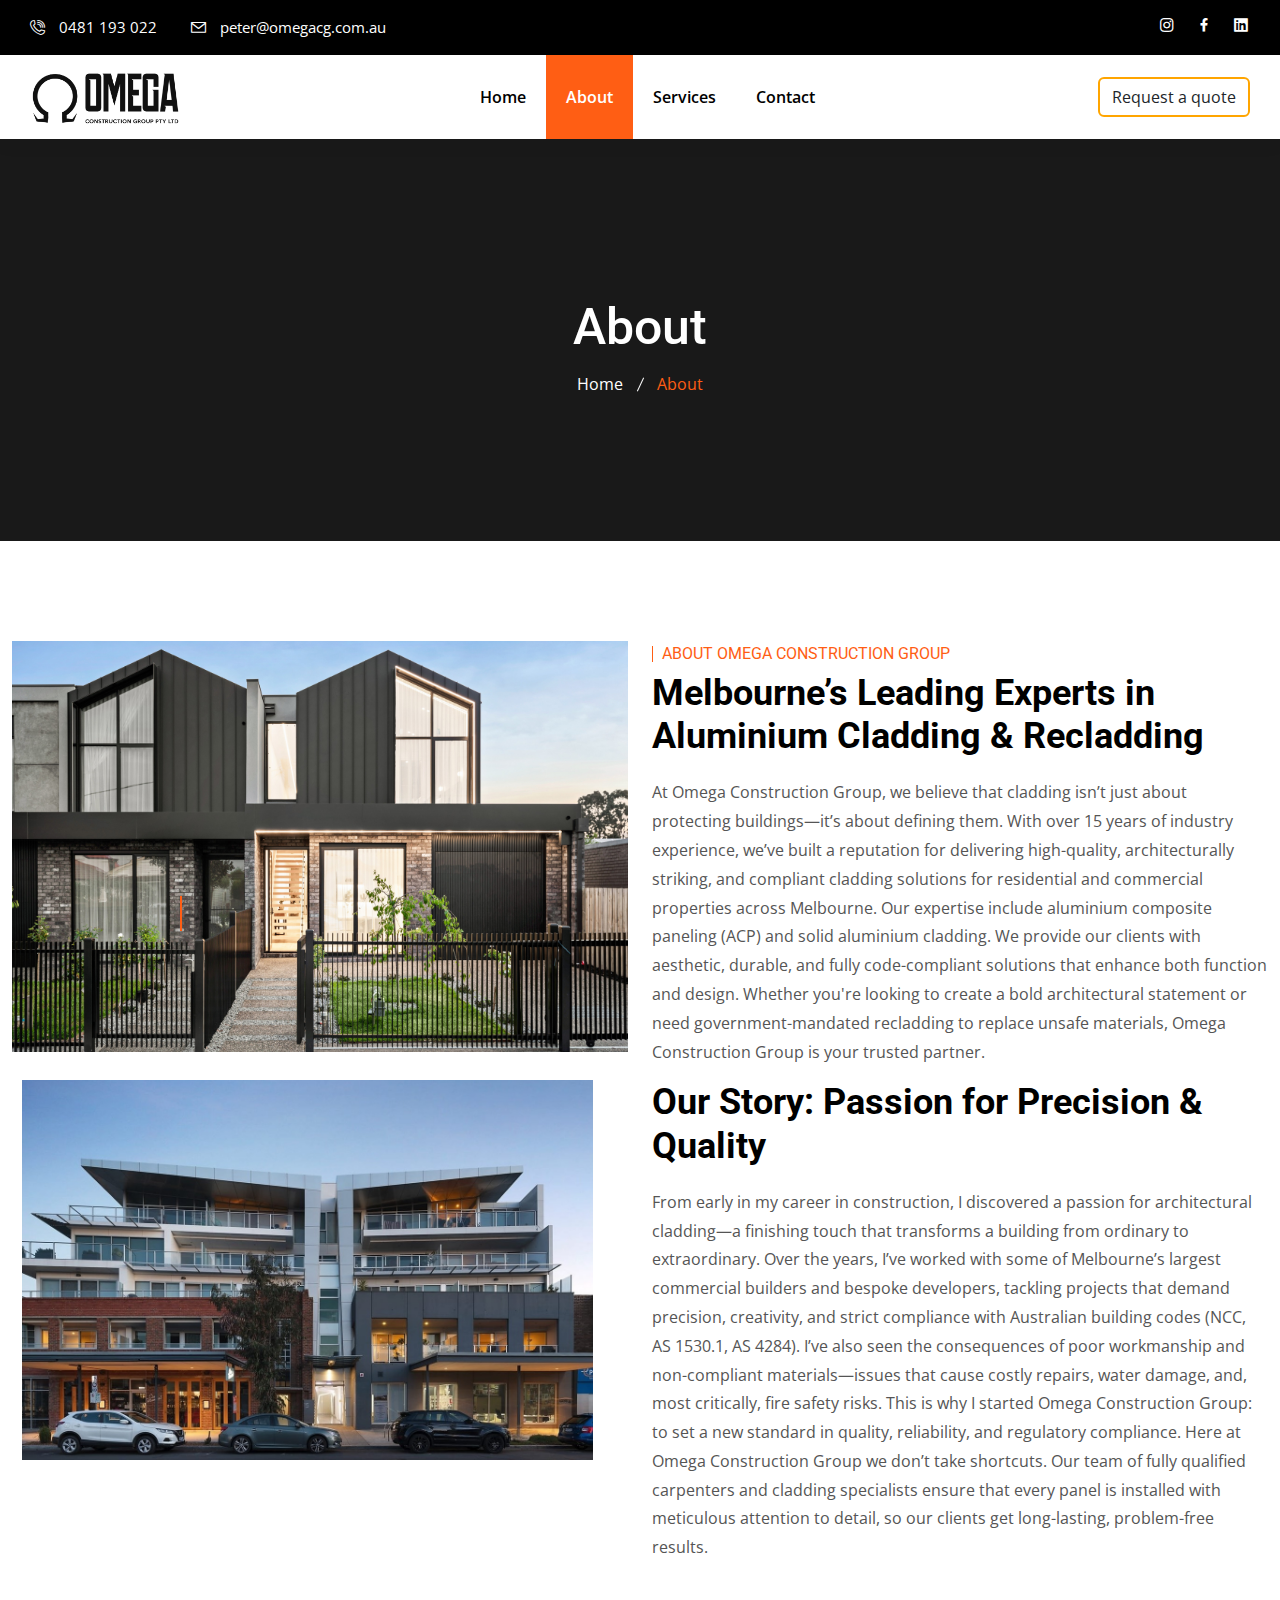
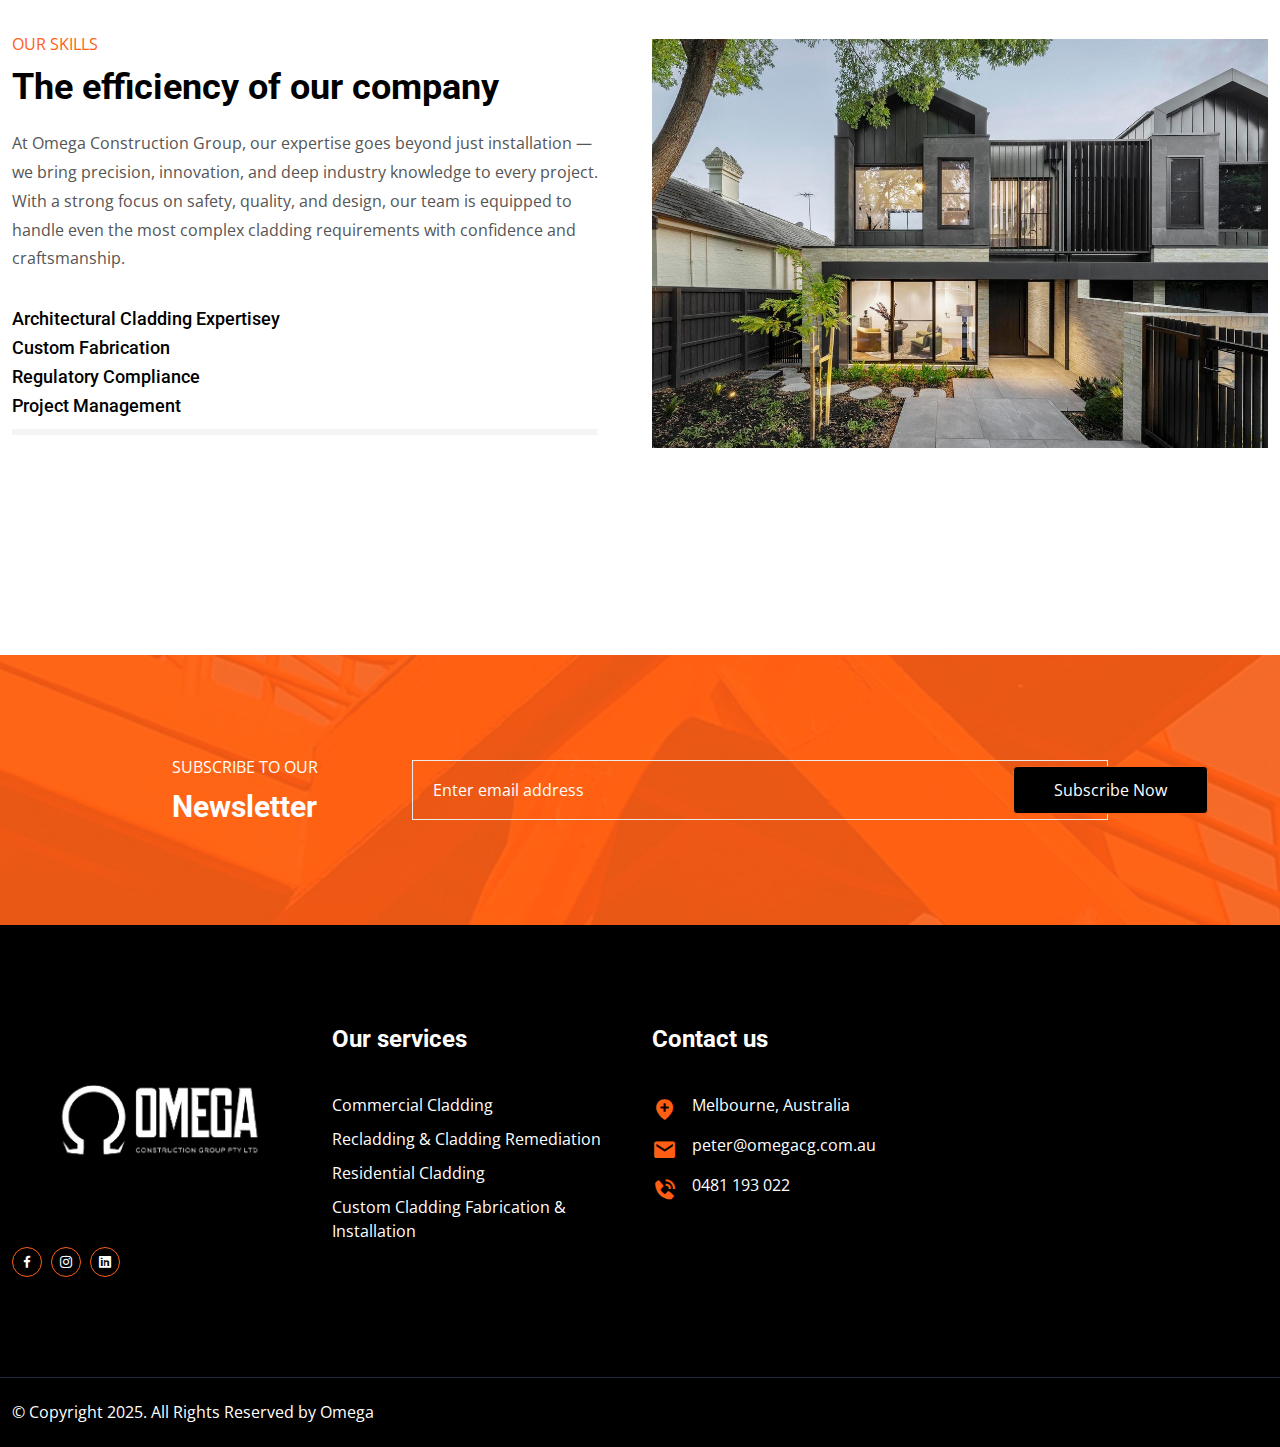
==== commit 78c7bc4b: "Update about.html" ====
--- a/about.html
+++ b/about.html
@@ -157,11 +157,11 @@
                         <div class="collapse navbar-collapse mean-menu">
                             <ul class="navbar-nav m-auto">
                                 <li class="nav-item">
-                                    <a href="index.html" class="nav-link active">Home</a>
+                                    <a href="index.html" class="nav-link">Home</a>
                                 </li>
         
                                 <li class="nav-item">
-                                    <a href="about.html" class="nav-link">About</a>
+                                    <a href="about.html" class="nav-link active">About</a>
                                 </li>
         
                                 <li class="nav-item">
